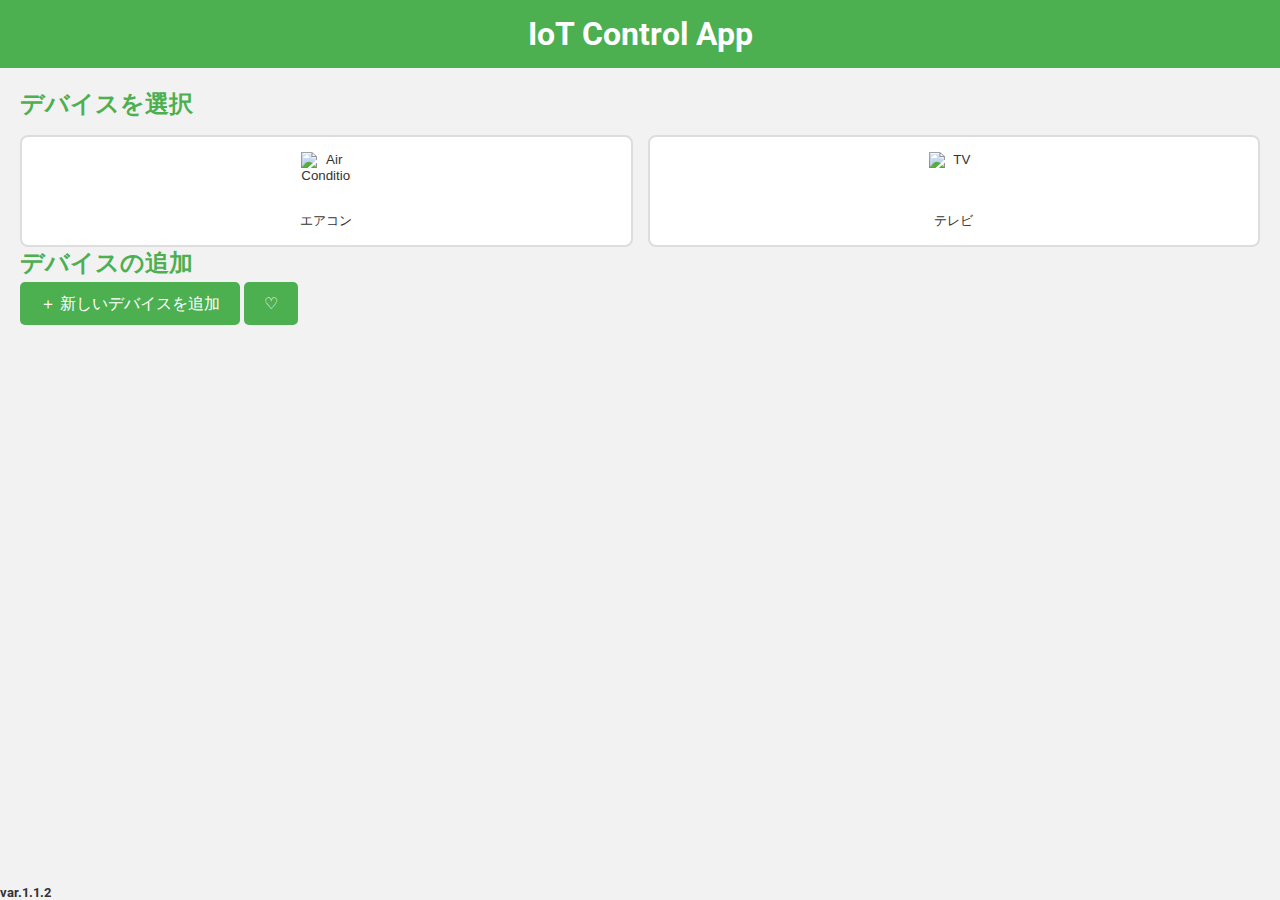
==== index.html @ 9ab2e136 "first commit" ====
<!DOCTYPE html>
<html lang="en">
<head>
    <meta charset="UTF-8">
    <meta name="viewport" content="width=device-width, initial-scale=1.0">
    <title>IoT Control App</title>
    <link rel="stylesheet" href="styles.css">
    <link rel="preconnect" href="https://fonts.googleapis.com">
    <link rel="preconnect" href="https://fonts.gstatic.com" crossorigin>
    <link href="https://fonts.googleapis.com/css2?family=Roboto:wght@400;500;700&display=swap" rel="stylesheet">
</head>
<body>
    <header>
        <h1>IoT Control App</h1>
    </header>
                <!-- 他ああiiiiiiiiiiiiiiiああああああああのデバイスボタンを追加可能ffffff -->

    <main>
        <section class="device-selection">
            <h2>デバイスを選択</h2>
            <div class="device-list">
                <button class="device-button" onclick="showControls('aircon-controls')">
                    <img src="icons/aircon.png" alt="Air Conditioner">
                    <span>エアコン</span>
                </button>
                <button class="device-button" onclick="showControls('tv-controls')">
                    <img src="icons/tv.png" alt="TV">
                    <span>テレビ</span>
                </button>
                <!-- 他ああああああああああのデバイスボタンを追加可能ffffff -->
            </div>
        </section>

        <section id="aircon-controls" class="device-controls hidden">
            <h2>エアコン操作</h2>
            <div class="control-group">
                <label for="aircon-temp">温度調節:</label>
                <input type="range" id="aircon-temp" min="16" max="30" value="24">
                <span id="temp-value">24°C</span>
            </div>
            <div class="control-buttons">
                <button>起動</button>
                <button>停止</button>
            </div>
            <button class="back-button" onclick="hideControls('aircon-controls')">戻る</button>


        </section>

        <section id="tv-controls" class="device-controls hidden">
            <h2>テレビ操作</h2>
            <div class="control-buttons">
                <button>起動</button>
                <button>停止</button>
                <button>音量アップ</button>
                <button>音量ダウン</button>
            </div>
            <button class="back-button" onclick="hideControls('tv-controls')">戻る</button>
        </section>

        <section class="add-device">
            <h2>デバイスの追加</h2>
            <a href="add_device.html" class="add-device-button">＋ 新しいデバイスを追加</a>
            <a href="AIchan.html" class="add-device-button">♡</a>
        </section>

        
    </main>
    <h5>var.1.1.2</h5>

    <script>
        function showControls(id) {
            document.getElementById(id).classList.remove('hidden');
        }
        function hideControls(id) {
            document.getElementById(id).classList.add('hidden');
        }
        // 温度表示の更新
        const tempRange = document.getElementById('aircon-temp');
        const tempValue = document.getElementById('temp-value');
        if(tempRange) {
            tempRange.addEventListener('input', () => {
                tempValue.textContent = `${tempRange.value}°C`;
            });
        }
    </script>
</body>
</html>
---- styles.css ----
* {
    margin: 0;
    padding: 0;
    box-sizing: border-box;
}

body {
    font-family: 'Roboto', sans-serif;
    background-color: #f2f2f2;
    color: #333;
    display: flex;
    flex-direction: column;
    min-height: 100vh;
}

header {
    background-color: #4CAF50;
    color: white;
    padding: 15px;
    text-align: center;
}

main {
    flex: 1;
    padding: 20px;
}

/* デバイス選択セクション */
.device-selection h2,
.add-device h2 {
    margin-bottom: 15px;
    font-size: 24px;
    color: #4CAF50;
}

.device-list {
    display: flex;
    flex-wrap: wrap;
    gap: 15px;
}

.device-button {
    background-color: white;
    border: 2px solid #ddd;
    border-radius: 8px;
    padding: 15px;
    flex: 1 1 100px;
    display: flex;
    flex-direction: column;
    align-items: center;
    text-decoration: none;
    color: #333;
    transition: border-color 0.3s;
    cursor: pointer;
}

.device-button:hover {
    border-color: #4CAF50;
}

.device-button img {
    width: 50px;
    height: 50px;
    margin-bottom: 10px;
}

/* デバイス操作セクション */
.device-controls {
    margin-top: 20px;
}

.device-controls.hidden {
    display: none;
}

.control-group {
    margin-bottom: 20px;
    display: flex;
    align-items: center;
    gap: 10px;
}

.control-group label {
    font-weight: 500;
    min-width: 80px;
}

.control-group input[type="range"] {
    flex: 1;
}

.control-buttons {
    display: flex;
    gap: 10px;
    flex-wrap: wrap;
}

.control-buttons button,
.back-button,
.add-device-button,
.add-device-form button {
    background-color: #4CAF50;
    color: white;
    border: none;
    padding: 12px 20px;
    border-radius: 5px;
    font-size: 16px;
    cursor: pointer;
    flex: 1;
    text-align: center;
    margin-top: 10px;
    text-decoration: none;
}

.control-buttons button:hover,
.back-button:hover,
.add-device-button:hover,
.add-device-form button:hover {
    background-color: #45a049;
}

/* デバイス追加フォーム */
.add-device-form {
    background-color: white;
    padding: 20px;
    border-radius: 8px;
    box-shadow: 0 2px 5px rgba(0,0,0,0.1);
    max-width: 400px;
    margin: 0 auto;
}

.form-group {
    margin-bottom: 15px;
    display: flex;
    flex-direction: column;
}

.form-group label {
    margin-bottom: 5px;
    font-weight: 500;
}

.form-group input,
.form-group select {
    padding: 10px;
    border: 1px solid #ccc;
    border-radius: 4px;
}

.back-link {
    display: block;
    margin-top: 20px;
    text-align: center;
    color: #4CAF50;
    text-decoration: none;
    font-weight: 500;
}

.back-link:hover {
    text-decoration: underline;
}

/* メディアクエリ */
@media (min-width: 600px) {
    .device-list {
        justify-content: flex-start;
    }
    .control-buttons button {
        flex: none;
        width: calc(50% - 5px);
    }
}
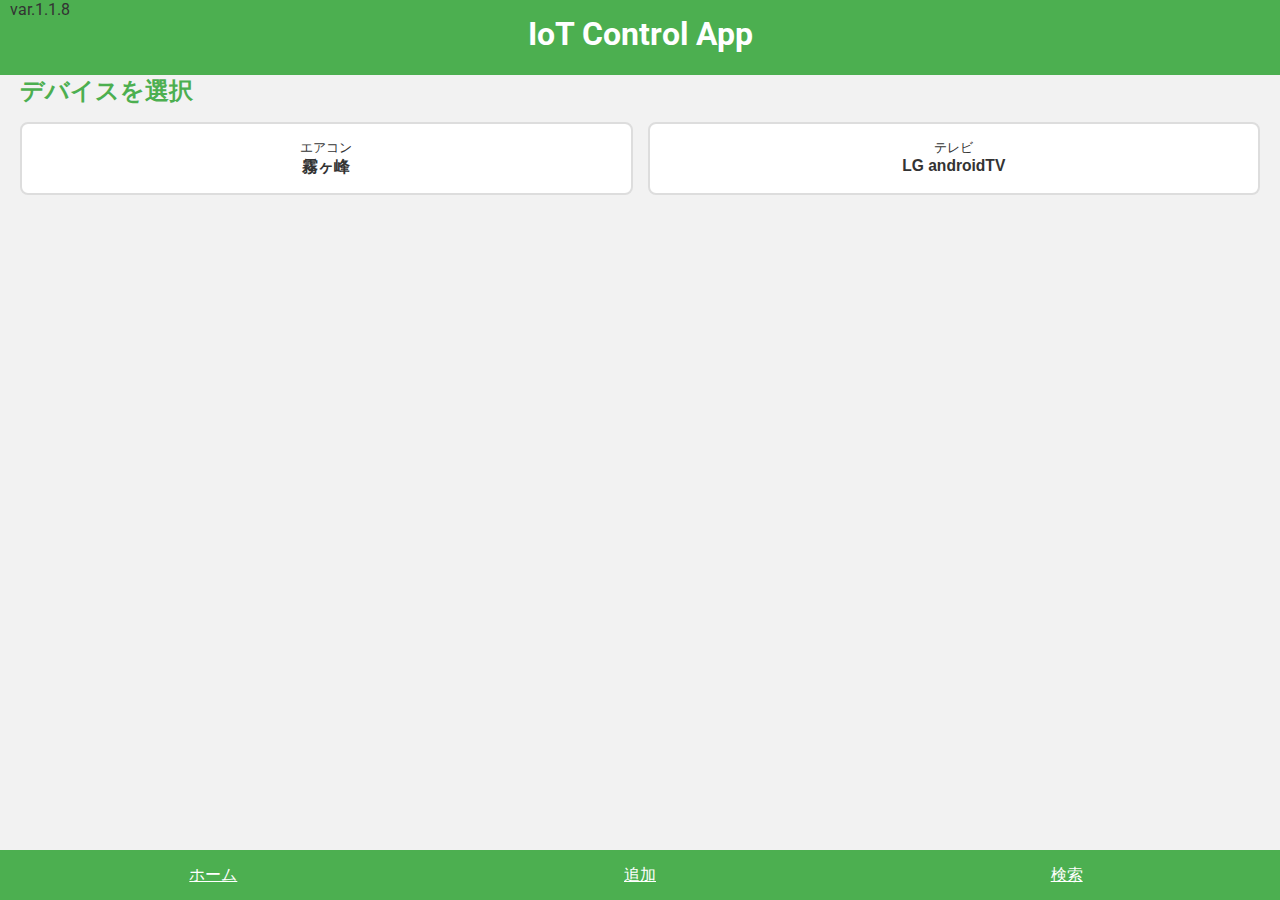
==== commit d0925f33: "var1.1.8 0905" ====
--- a/index.html
+++ b/index.html
@@ -10,22 +10,23 @@
     <link href="https://fonts.googleapis.com/css2?family=Roboto:wght@400;500;700&display=swap" rel="stylesheet">
 </head>
 <body>
+    <p class="varsion">var.1.1.8</p>
     <header>
         <h1>IoT Control App</h1>
     </header>
-                <!-- 他ああiiiiiiiiiiiiiiiああああああああのデバイスボタンを追加可能ffffff -->
+                <!-- 他のデバイスボタンを追加可能 -->
 
     <main>
         <section class="device-selection">
             <h2>デバイスを選択</h2>
             <div class="device-list">
                 <button class="device-button" onclick="showControls('aircon-controls')">
-                    <img src="icons/aircon.png" alt="Air Conditioner">
                     <span>エアコン</span>
+                    <h3>霧ヶ峰</h3>
                 </button>
                 <button class="device-button" onclick="showControls('tv-controls')">
-                    <img src="icons/tv.png" alt="TV">
                     <span>テレビ</span>
+                    <h3>LG androidTV</h3>
                 </button>
                 <!-- 他ああああああああああのデバイスボタンを追加可能ffffff -->
             </div>
@@ -58,15 +59,19 @@
             <button class="back-button" onclick="hideControls('tv-controls')">戻る</button>
         </section>
 
-        <section class="add-device">
+        <!-- <section class="add-device">
             <h2>デバイスの追加</h2>
             <a href="add_device.html" class="add-device-button">＋ 新しいデバイスを追加</a>
-            <a href="AIchan.html" class="add-device-button">♡</a>
-        </section>
+        </section> -->
+    </main>
 
-        
-    </main>
-    <h5>var.1.1.2</h5>
+    <footer>
+        <a href="index.html" class="window-select">ホーム</a>
+        <a href="add_device.html" class="window-select">追加</a>
+        <a href="find.html" class="window-select">検索</a>
+    </footer>
+
+
 
     <script>
         function showControls(id) {
--- a/styles.css
+++ b/styles.css
@@ -15,6 +15,10 @@
 }
 
 header {
+    position: absolute;/*←絶対位置*/
+    top: 0; /*下に固定*/
+    width: 100%;
+    height: 75px;
     background-color: #4CAF50;
     color: white;
     padding: 15px;
@@ -23,7 +27,36 @@
 
 main {
     flex: 1;
-    padding: 20px;
+    padding: 75px 20px 50px 20px;
+}
+
+footer {
+    position: absolute;/*←絶対位置*/
+    bottom: 0; /*下に固定*/
+    width: 100%;
+    height: 50px;
+    display: flex;
+    justify-content: space-around;
+}
+
+.window-select {
+    background-color: #4CAF50;
+    color: white;
+    width: 100%;
+    height: 100%;
+    display: flex;
+    justify-content: space-around;
+    align-items: center;
+}
+
+.window-select:hover {
+    background-color: #224723;
+}
+
+.varsion {
+    position: absolute;
+    padding: 0 0 0 10px;
+    z-index: 50;
 }
 
 /* デバイス選択セクション */
@@ -161,6 +194,7 @@
     text-decoration: underline;
 }
 
+
 /* メディアクエリ */
 @media (min-width: 600px) {
     .device-list {
